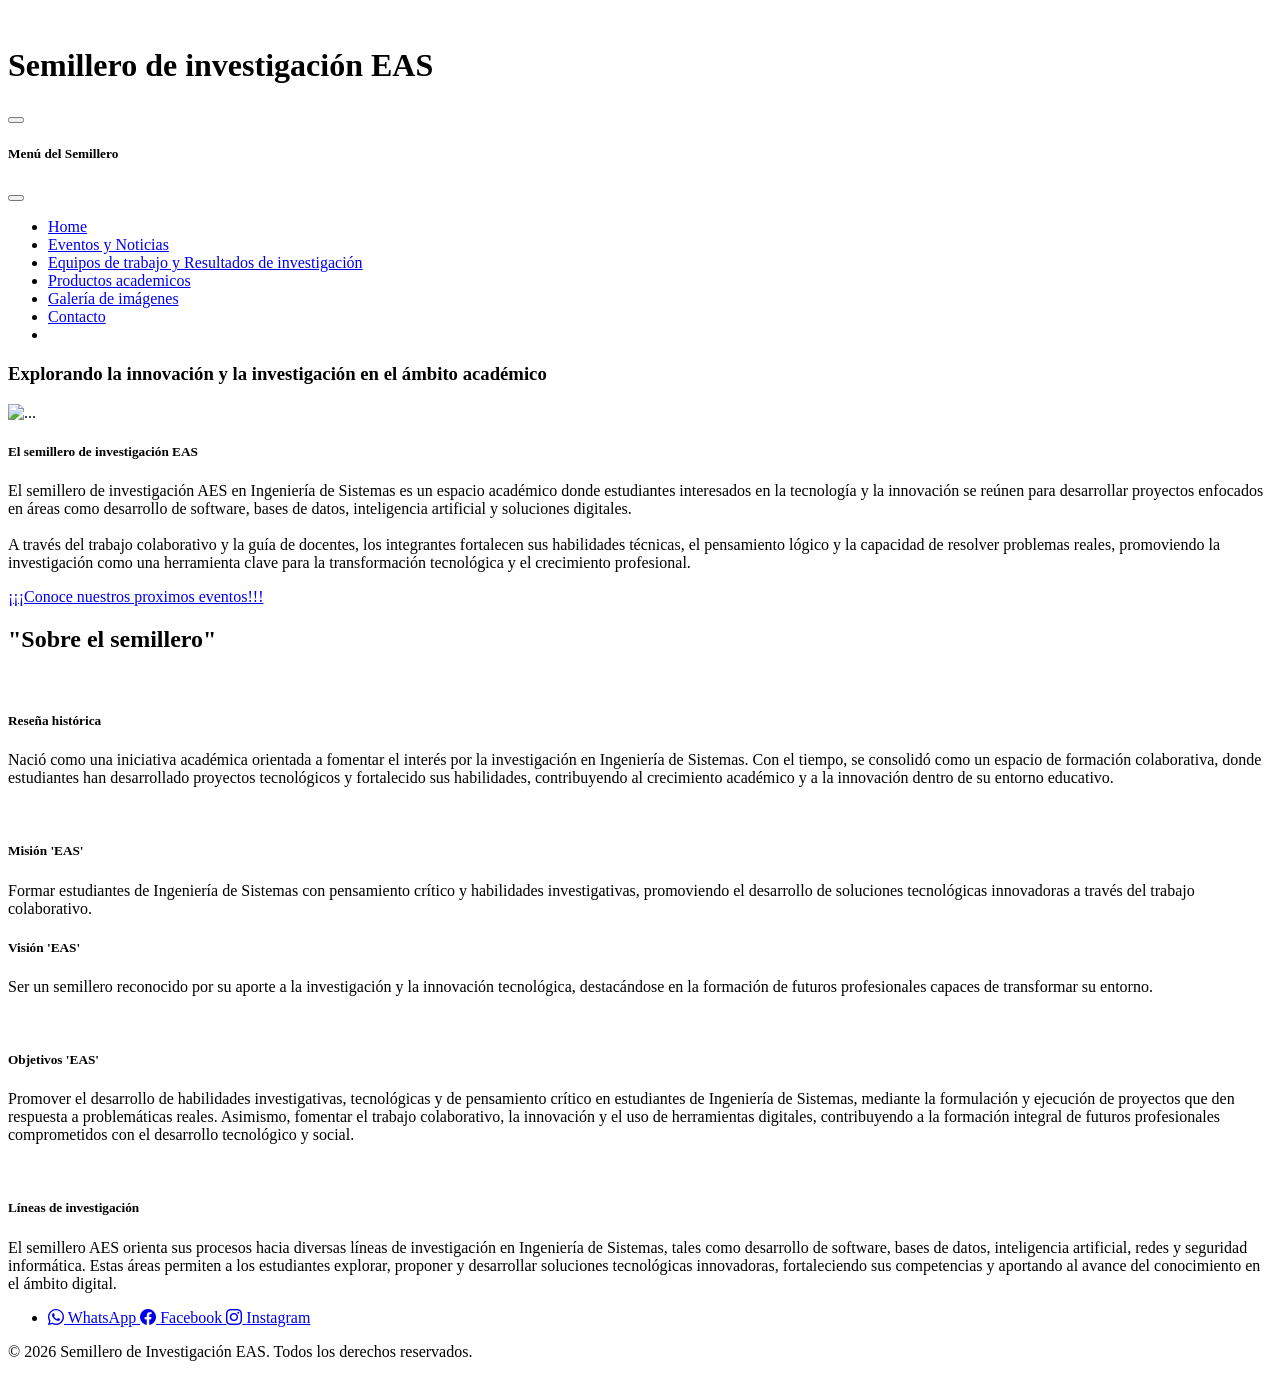
==== index.html @ f9614979 "Add files via upload" ====
<!DOCTYPE html>
<html lang="es">

<head>
    <meta charset="UTF-8">
    <meta name="viewport" content="width=device-width, initial-scale=1.0">
    <title>Semillero de investigación EAS</title>
    <link rel="stylesheet" href="./CSS/styles.css">
    <link rel="stylesheet" href="./CSS/bootstrap.css">
    <link rel="stylesheet" href="https://cdnjs.cloudflare.com/ajax/libs/animate.css/4.1.1/animate.min.css">
    <link href="https://unpkg.com/aos@2.3.1/dist/aos.css" rel="stylesheet">
    <link rel="stylesheet" href="https://cdn.jsdelivr.net/npm/bootstrap-icons@1.13.1/font/bootstrap-icons.min.css">
</head>

<body>

    <div id="BigContainer">

        <header class="container-fluid">
            <div class="row align-items-center justify-content-center">

                <div class="col-4 col-sm-2 mt-1"><img id="loguito" class="img-fluid" src="./IMG/semilleroLogo.png"
                        alt="">
                </div>

                <div class="col-8 col-sm-7">
                    <h1 class="text-center fw-bold text-primary border border-primary bg-light mt-1 p-1">Semillero de
                        investigación EAS</h1>
                </div>

                <div class="col-12 col-sm-2">
                    <nav class="navbar">
                        <div class="container-fluid">
                            <button class="navbar-toggler bg-light border-radius border-primary ms-auto" type="button"
                                data-bs-toggle="offcanvas" data-bs-target="#offcanvasNavbar"
                                aria-controls="offcanvasNavbar" aria-label="Toggle navigation">
                                <span class="navbar-toggler-icon"></span>
                            </button>
                            <div class="offcanvas offcanvas-end" tabindex="-1" id="offcanvasNavbar"
                                aria-labelledby="offcanvasNavbarLabel">
                                <div class="offcanvas-header bg-primary bg-opacity-10">
                                    <h5 class="offcanvas-title" id="offcanvasNavbarLabel">Menú del Semillero</h5>
                                    <button type="button" class="btn-close" data-bs-dismiss="offcanvas"
                                        aria-label="Close"></button>
                                </div>
                                <div class="offcanvas-body">
                                    <ul class="navbar-nav justify-content-end flex-grow-1 pe-3">
                                        <li class="nav-item">
                                            <a class="nav-link active" aria-current="page" href="./index.html">Home</a>
                                        </li>
                                        <li class="nav-item">
                                            <a class="nav-link" href="./Eventos/index.html">Eventos y Noticias</a>
                                        </li>
                                        <li class="nav-item">
                                            <a class="nav-link" href="./Equipos y Resultados/index.html">Equipos de
                                                trabajo y Resultados de
                                                investigación</a>
                                        </li>
                                        <li class="nav-item">
                                            <a class="nav-link" href="./Productos académicos/index.html">Productos
                                                academicos</a>
                                        </li>
                                        <li class="nav-item">
                                            <a class="nav-link" href="./Galería de img/index.html">Galería de
                                                imágenes</a>
                                        </li>
                                        <li class="nav-item">
                                            <a class="nav-link" href="./Contacto/index.html">Contacto</a>
                                        </li>
                                        <li class="nav-item ">
                                            <img class="animate__animated animate__shakeY animate__slow animate__infinite img-fluid"
                                                src="./IMG/mascota.png" alt="">
                                        </li>
                                    </ul>
                                </div>
                            </div>
                        </div>
                    </nav>
                </div>

                <div class="col-12 mt-1">
                    <h3 class="text-center text-primary border border-primary bg-light p-1">Explorando la innovación y
                        la investigación en el ámbito académico</h3>
                </div>

            </div>
        </header>
        <!-------SECCION MAIN ------------------------------------------------->
        <main class="container-fluid bg-primary bg-opacity-10">
            <div class="row">

                <div class="col-12 mt-2 justify-content-center d-flex">
                    <div class="card col-10 animate__animated animate__rotateIn">
                        <div class="row g-0 m-1">

                            <div class="col-12 col-md-5 justify-content-center d-flex">
                                <img id="imgResumen" src="./IMG/resumenSem.png" class="img-fluid" alt="...">
                            </div>

                            <div class="col-11 col-md-7">
                                <div class="card-body">
                                    <h5 class="card-title">El semillero de investigación EAS</h5>
                                    <p class="card-text">
                                        El semillero de investigación AES en Ingeniería de Sistemas es un espacio
                                        académico donde
                                        estudiantes interesados en la tecnología y la innovación
                                        se reúnen para desarrollar proyectos enfocados en áreas
                                        como desarrollo de software, bases de datos, inteligencia
                                        artificial y soluciones digitales.<br><br>
                                        A través del trabajo colaborativo y la guía de docentes, los integrantes
                                        fortalecen sus habilidades técnicas, el pensamiento lógico y la capacidad
                                        de resolver problemas reales, promoviendo la investigación como una herramienta
                                        clave para la transformación tecnológica y el crecimiento profesional.
                                    </p>
                                    <div class="d-flex justify-content-center">
                                        <a href="./Eventos/index.html" class="btn btn-primary">¡¡¡Conoce nuestros
                                            proximos eventos!!!</a>
                                    </div>

                                </div>
                            </div>

                        </div>
                    </div>
                </div>


            </div>


        </main>

        <!-------- SECCION SOBRE EL SEMILLERO  ------->
        <section class="container-fluid">
            <div class="row g-4 ">

                <h2 class="col-12 fw-bold mt-4 mb-0 bg-primary text-light">"Sobre el semillero"</h2>

                <!-- CARD 1 -->
                <div class="col-12 col-sm-6 d-flex">
                    <div class="card w-100 h-100 " data-aos="fade-up">
                        <div class="row g-0">
                            <div class="col-12 col-lg-5 d-flex justify-content-center align-items-center">
                                <img src="./IMG/rese.png" class="img-fluid" alt="">
                            </div>
                            <div class="col-12 col-lg-7">
                                <div class="card-body">
                                    <h5 class="card-title">Reseña histórica</h5>
                                    <p class="card-text">
                                        Nació como una iniciativa académica orientada a fomentar el interés por la
                                        investigación en Ingeniería de Sistemas. Con el tiempo, se consolidó como un
                                        espacio
                                        de formación colaborativa, donde estudiantes han desarrollado proyectos
                                        tecnológicos
                                        y fortalecido sus habilidades, contribuyendo al crecimiento académico y a la
                                        innovación dentro de su entorno educativo.
                                    </p>
                                </div>
                            </div>
                        </div>
                    </div>
                </div>

                <!-- CARD 2 -->
                <div class="col-12 col-sm-6 d-flex">
                    <div class="card w-100 h-100" data-aos="fade-up">
                        <div class="row g-0">
                            <div class="col-12 col-lg-5 d-flex justify-content-center align-items-center">
                                <img src="./IMG/misiYVisi.png" class="img-fluid" alt="">
                            </div>
                            <div class="col-12 col-lg-7">
                                <div class="card-body">
                                    <h5 class="card-title">Misión 'EAS'</h5>
                                    <p class="card-text">
                                        Formar estudiantes de Ingeniería de Sistemas con pensamiento crítico y
                                        habilidades
                                        investigativas, promoviendo el desarrollo de soluciones tecnológicas innovadoras
                                        a
                                        través del trabajo colaborativo.
                                    </p>
                                    <h5 class="card-title">Visión 'EAS'</h5>
                                    <p class="card-text">
                                        Ser un semillero reconocido por su aporte a la investigación y la innovación
                                        tecnológica, destacándose en la formación de futuros profesionales capaces de
                                        transformar su entorno.
                                    </p>
                                </div>
                            </div>
                        </div>
                    </div>
                </div>

                <!-- CARD 3 -->
                <div class="col-12 col-sm-6 d-flex" data-aos="fade-up">
                    <div class="card w-100 h-100">
                        <div class="row g-0">
                            <div class="col-12 col-lg-5 d-flex justify-content-center align-items-center">
                                <img src="./IMG/objeti.png" class="img-fluid" alt="">
                            </div>
                            <div class="col-12 col-lg-7">
                                <div class="card-body">
                                    <h5 class="card-title">Objetivos 'EAS'</h5>
                                    <p class="card-text">
                                        Promover el desarrollo de habilidades investigativas, tecnológicas y de
                                        pensamiento
                                        crítico en estudiantes de Ingeniería de Sistemas, mediante la formulación y
                                        ejecución de proyectos que den respuesta a problemáticas reales. Asimismo,
                                        fomentar
                                        el trabajo colaborativo, la innovación y el uso de herramientas digitales,
                                        contribuyendo a la formación integral de futuros profesionales comprometidos con
                                        el
                                        desarrollo tecnológico y social.
                                    </p>
                                </div>
                            </div>
                        </div>
                    </div>
                </div>

                <!-- CARD 4 -->
                <div class="col-12 col-sm-6 d-flex">
                    <div class="card w-100 h-100" data-aos="fade-up">
                        <div class="row g-0">
                            <div class="col-12 col-lg-5 d-flex justify-content-center align-items-center">
                                <img src="./IMG/lineas.png" class="img-fluid" alt="">
                            </div>
                            <div class="col-12 col-lg-7">
                                <div class="card-body">
                                    <h5 class="card-title">Líneas de investigación</h5>
                                    <p class="card-text">
                                        El semillero AES orienta sus procesos hacia diversas líneas de investigación en
                                        Ingeniería de Sistemas, tales como desarrollo de software, bases de datos,
                                        inteligencia artificial, redes y seguridad informática. Estas áreas permiten a
                                        los
                                        estudiantes explorar, proponer y desarrollar soluciones tecnológicas
                                        innovadoras,
                                        fortaleciendo sus competencias y aportando al avance del conocimiento en el
                                        ámbito
                                        digital.
                                    </p>
                                </div>
                            </div>
                        </div>
                    </div>
                </div>

            </div>
        </section>
        <!-------------------------- Footer ----------->
        <footer class="container-fluid bg-primary p-0">
            <div class="row w-100 border border-primary justify-content-center align-items-center ps-1 pe-1">
                <ul class="col-11 col-sm-8 list-unstyled mb-1 mt-1 p-0">
                    <li id="cajitaIconos" class="d-flex justify-content-center align-items-center gap-4 bg-light">
                        <a href="https://www.whatsapp.com" class="text-decoration-none text-success text-center">
                            <i class="bi bi-whatsapp"></i>
                            <span>WhatsApp</span>
                        </a>
                        <a href="https://www.facebook.com" class="text-decoration-none text-primary text-center">
                            <i class="bi bi-facebook"></i>
                            <span>Facebook</span>
                        </a>
                        <a href="https://www.instagram.com" class="text-decoration-none text-danger text-center">
                            <i class="bi bi-instagram"></i>
                            <span>Instagram</span>
                        </a>
                    </li>
                </ul>
                <p class="col-12 text-center bg-light mb-0">
                    &copy; 2026 Semillero de Investigación EAS. Todos los derechos reservados.
                </p>
            </div>
        </footer>
    </div>

    <script src="./JS/bootstrap.js"></script>
    <script src="https://unpkg.com/aos@next/dist/aos.js"></script>
    <script>AOS.init();</script>
</body>

</html>
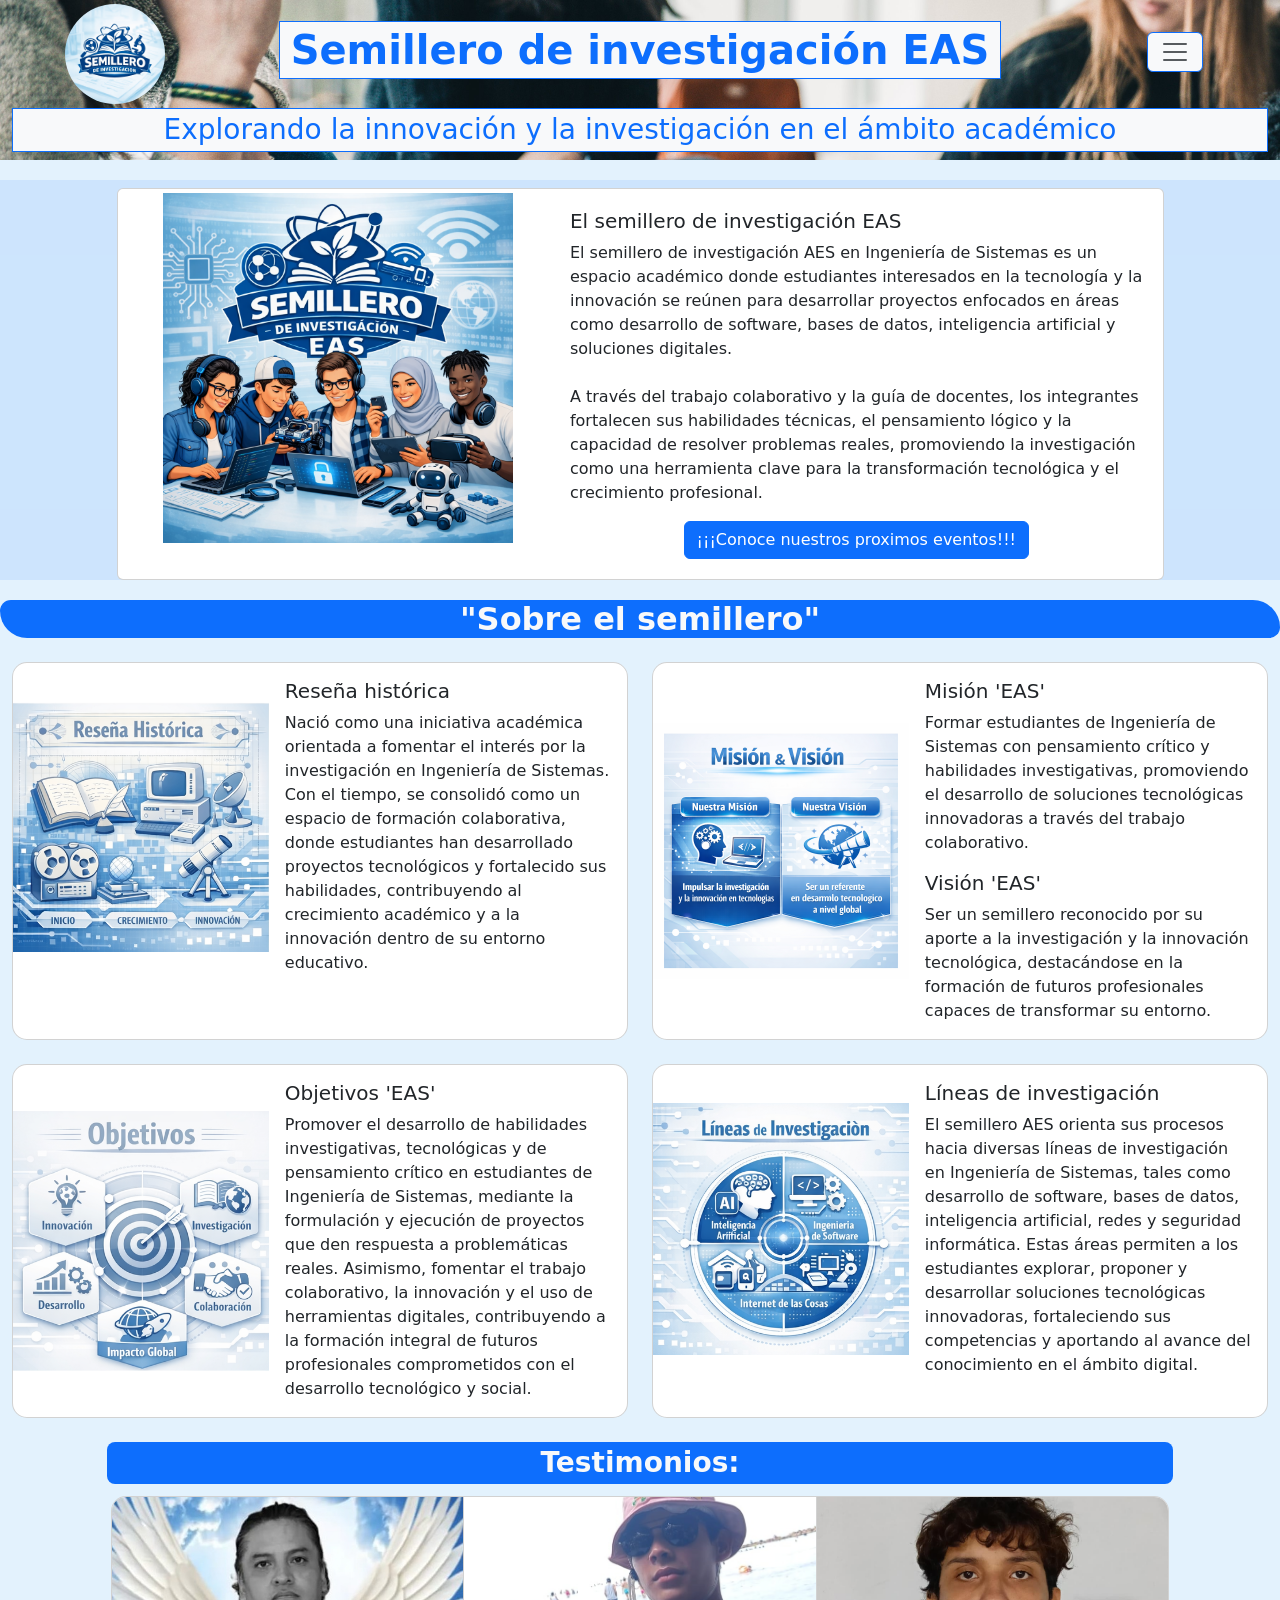
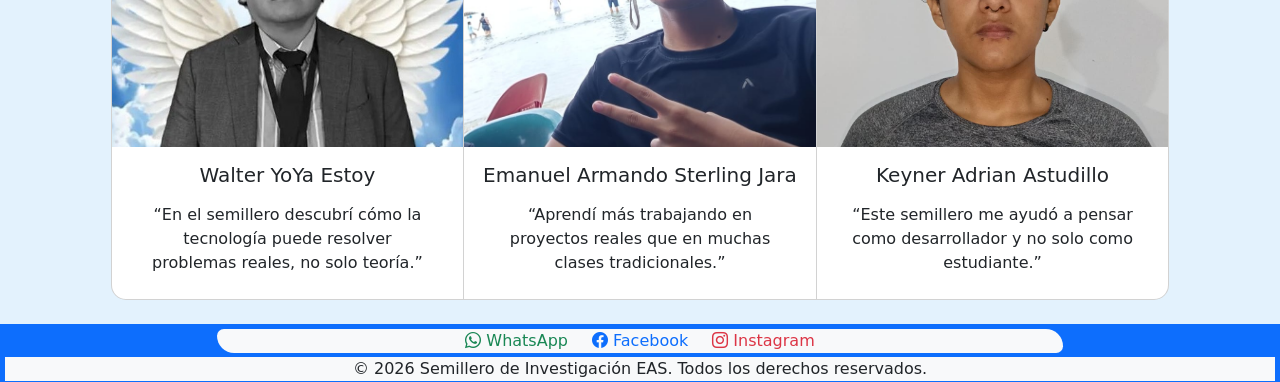
==== commit 73579bf3: "Add files via upload" ====
--- a/index.html
+++ b/index.html
@@ -132,7 +132,7 @@
 
         <!-------- SECCION SOBRE EL SEMILLERO  ------->
         <section class="container-fluid">
-            <div class="row g-4 ">
+            <div class="row g-4 justify-content-center">
 
                 <h2 class="col-12 fw-bold mt-4 mb-0 bg-primary text-light">"Sobre el semillero"</h2>
 
@@ -244,8 +244,70 @@
                     </div>
                 </div>
 
+                <!--Testimonios-------------------- -->
+
+                <article class="col-12 col-sm-11 col-md-10">
+                    <div class="row justify-content-center">
+                        <h3
+                            class="col-12 marinosTitle bg-primary rounded-3 text-center p-1 text-light fw-bold text-center">
+                            Testimonios: </h3>
+                        <!-- ----------------Tres cards Integrantes -->
+                        <div class="card-group  marinosGrupo p-1 rounded-4" data-aos="fade-down-left">
+
+                            <div class="card">
+                                <img src="./IMG/testi1.jpeg" class="card-img-top img-fluid" alt="">
+                                <div class="card-body">
+                                    <h5 class="card-title text-center">Walter YoYa Estoy</h5>
+                                    <ul class="list-group list-group-flush">
+                                        <li class="list-group-item text-center">
+                                            “En el semillero descubrí cómo la
+                                            tecnología puede resolver problemas reales, no solo teoría.”
+                                        </li>
+                                    </ul>
+                                </div>
+                            </div>
+
+                            <div class="card">
+                                <img src="./IMG/testi2.jpeg" class="card-img-top" alt="">
+                                <div class="card-body">
+                                    <h5 class="card-title text-center">Emanuel Armando Sterling Jara</h5>
+                                    <ul class="list-group list-group-flush">
+                                        <li class="list-group-item text-center">
+                                            “Aprendí más trabajando en proyectos reales que en muchas clases
+                                            tradicionales.”
+                                        </li>
+                                    </ul>
+                                </div>
+                            </div>
+
+                            <div class="card">
+                                <img src="./IMG/testi3.jpeg" class="card-img-top" alt="">
+                                <div class="card-body">
+                                    <h5 class="card-title text-center">Keyner Adrian Astudillo</h5>
+                                    <ul class="list-group list-group-flush">
+                                        <li class="list-group-item text-center">
+                                            “Este semillero me ayudó a pensar como desarrollador y no solo como estudiante.”
+                                        </li>
+                                    </ul>
+                                </div>
+                            </div>
+
+                        </div>
+
+
+
+
+                    </div>
+                </article>
+
             </div>
         </section>
+
+
+
+
+
+
         <!-------------------------- Footer ----------->
         <footer class="container-fluid bg-primary p-0">
             <div class="row w-100 border border-primary justify-content-center align-items-center ps-1 pe-1">
--- a/CSS/styles.css
+++ b/CSS/styles.css
@@ -0,0 +1,84 @@
+*{
+    margin: 0px;
+    padding: 0px;
+    box-sizing: border-box;
+}
+
+
+#BigContainer{
+    width: 100%;
+    background-color: #e3f2fd;
+    min-height: 100vh;
+    display: grid;
+    grid-template-columns: 100%;
+    grid-template-rows: auto 1fr auto auto;
+    grid-template-areas: 
+    "header"
+    "main"
+    "section"
+    "footer";
+
+    gap:20px;
+
+
+
+
+
+}
+
+header{
+    display: flex;
+    grid-area: header;
+    background-image: url(../IMG/estudiantesBG.jpg);
+    background-size: cover;
+
+    #loguito{
+        width: auto;
+        max-height: 100px;
+        border-radius: 50px;
+}
+
+    
+}
+
+main{
+    grid-area: main;
+    display: flex;
+
+    #imgResumen{
+        max-height: 350px;
+
+    }
+
+}
+
+section{
+    grid-area: section;
+    h2{
+        display: flex;
+        justify-content: center;
+        border-radius: 20px 50px;
+    }
+    .card-img-top {
+    height: 250px;
+    object-fit: cover;
+}
+
+.card {
+    border-radius: 15px;
+    overflow: hidden;
+}
+}
+
+footer{
+    display: flex;
+    grid-area: footer;
+    justify-content: center;
+    align-items: center;
+    ul{
+        list-style: none;
+    }
+    #cajitaIconos{
+        border-radius: 20px 50px;
+    }
+}
